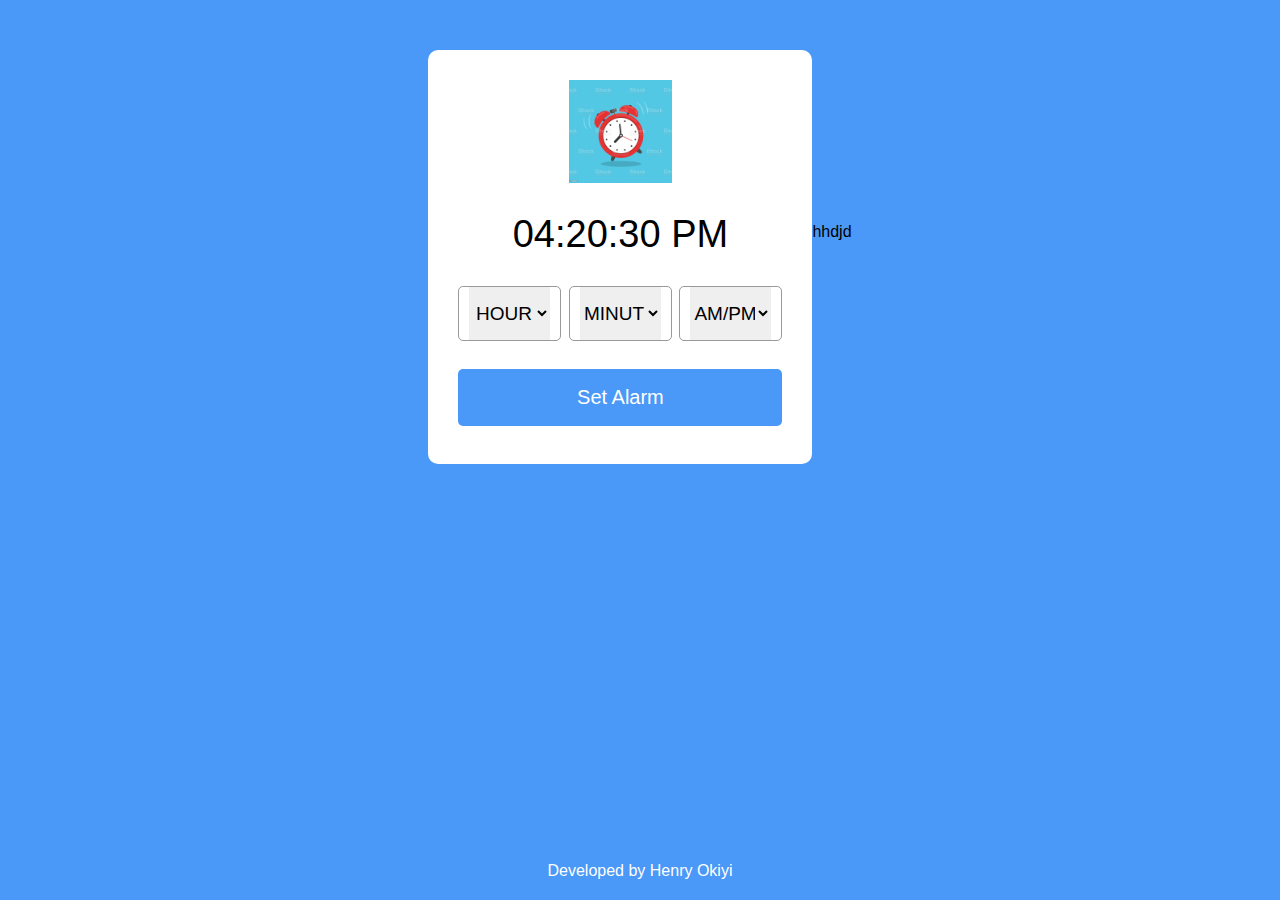
==== index.html @ d65d3401 "added to structure" ====
<!DOCTYPE html>
<html lang="en">
<head>
    <meta charset="UTF-8">
    <meta http-equiv="X-UA-Compatible" content="IE=edge">
    <meta name="viewport" content="width=device-width, initial-scale=1.0">
    <title>alarm clock</title>
    <link rel="icon" href="./files/alarm_clock.jpg" type="image/x-icon">
    <link rel="stylesheet" href="style.css">
</head>
<body>
    <div class="wrapper">
        <img src="./files/alarm_clock.jpg" alt="clock">
        <h1 class="write">04:20:30 PM</h1>
        <div class="content">
            <div class="column">
                <select>
                    <option value="HOUR" selected hidden>HOUR</option>
                    <!-- <option value="HOUR">01</option>
                    <option value="HOUR">02</option>
                    <option value="HOUR">03</option> -->
                </select>
            </div>
            <div class="column">
                <select>
                    <option value="MINUTE" selected hidden>MINUTE</option>
                    <!-- <option value="HOUR">01</option>
                    <option value="HOUR">02</option>
                    <option value="HOUR">03</option> -->
                </select>
            </div>
            <div class="column">
                <select>
                    <option value="AM/PM" selected hidden>AM/PM</option>
                    <!-- <option value="AM">AM</option>
                    <option value="PM">PM</option> -->
                </select>
            </div>
        </div>
        <button id="setAlarm">Set Alarm</button>
    </div>
    <div style="position: absolute; bottom: 20px; color: white;">Developed by <a href="https://www.linkedin.com/in/henry-okiyi-0246b6299/" target="_blank" rel="noopener noreferrer">Henry Okiyi</a></div>

<p>hhdjd</p>
    <script src="script.js"></script>
</body>
</html>
---- style.css ----
*{
    margin: 0;
    padding: 0;
    box-sizing: border-box;
    font-family: sans-serif;
}
body, .wrapper, .content{
    display: flex;
    align-items: center;
    justify-content: center;
}
body{
    /* min-width: 100vh; */
    background-color: #4a98f7;
}
.wrapper{
    /* width: 440px; */
    width: 30vw;
    background-color: white;
    border-radius: 10px;
    flex-direction: column;
    padding: 30px 30px 38px;
    margin-top: 50px;
}
.wrapper img{
    max-width: 103px;
}
.wrapper h1{
    font-size: 38px;
    font-weight: 500;
    margin: 30px 0;
}
.wrapper .content{
    width: 100%;
    justify-content: space-between;
}
.wrapper .content.disable{
    opacity: 0.6;
    pointer-events: none;
}
.content .column{
    border-radius: 5px;
    padding: 0 10px;
    border: 1px solid #999;
    width: calc(100% / 3 - 5px);
}
.column select{
    outline: none;
    border: none;
    height: 53px;
    width: 100%;
    font-size: 19px;
    text-align: center;
}
.wrapper button{
    width: 100%;
    outline: none;
    border: none;
    margin-top: 28px;
    font-size: 20px;
    padding: 17px 0;
    border-radius: 5px;
    background: #4a98f7;
    color: #fff;
    cursor: pointer;
}
#setAlarm:hover{
    transition: .5s;
    background-color: deepskyblue;
}
select{
    cursor: pointer;
}

a{
    color: white;
    text-decoration: none;
    display: inline-block;
    transition: .3s;
}

a:hover{
    color: rgb(228, 228, 228);
    transform: translateY(-5px);
}






@media (max-width: 1115px) {
    .wrapper{
        width: 40vw;
        position: absolute;
        top: 10vh;
    }
}
@media (max-width: 1045px) {
    .wrapper{
        width: 45vw;
    }
}
@media (max-width: 927px) {
    .wrapper{
        width: 50vw;
    }
}
@media (max-width: 830px) {
    .wrapper{
        width: 60vw;
    }
}
@media (max-width: 710px) {
    .wrapper{
        width: 65vw;
    }
}
@media (max-width: 650px) {
    .wrapper{
        width: 70vw;
    }
}
@media (max-width: 598px) {
    .wrapper{
        width: 75vw;
    }
    
}
@media (max-width: 555px) {
    .wrapper{
        width: 80vw;
    }
    
}
@media (max-width: 526px) {
    .wrapper{
        width: 85vw;
    }
    
}
@media (max-width: 492px) {
    .wrapper{
        width: 95vw;
    }
    
}
@media (max-width: 416px) {
    .wrapper{
        width: 90vw;
    }
    .column select{
        font-size: 10px;
    }
    .wrapper h1{
        font-size: 30px;
    }
    
}
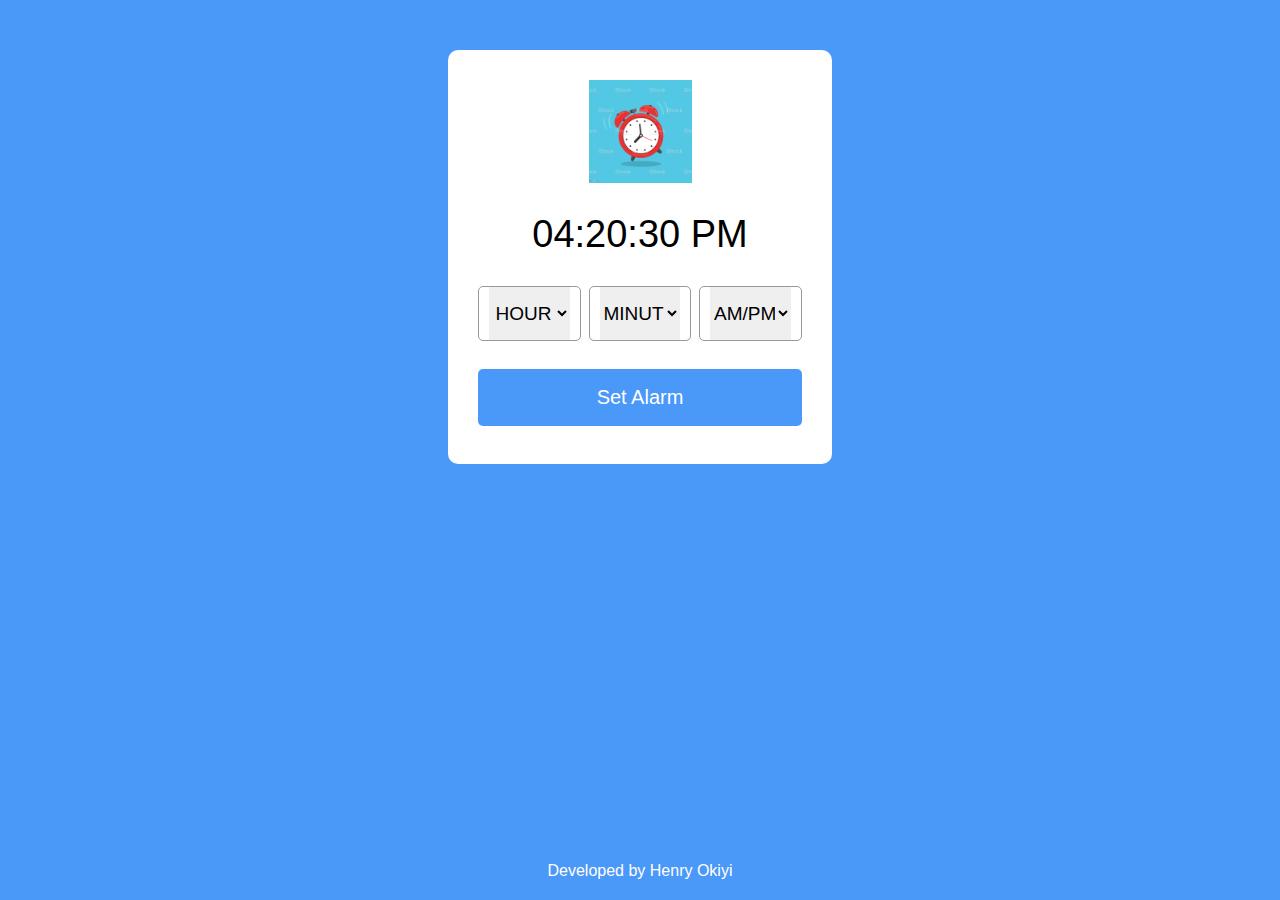
==== commit e5148855: "removed from structure" ====
--- a/index.html
+++ b/index.html
@@ -41,7 +41,7 @@
     </div>
     <div style="position: absolute; bottom: 20px; color: white;">Developed by <a href="https://www.linkedin.com/in/henry-okiyi-0246b6299/" target="_blank" rel="noopener noreferrer">Henry Okiyi</a></div>
 
-<p>hhdjd</p>
+
     <script src="script.js"></script>
 </body>
 </html>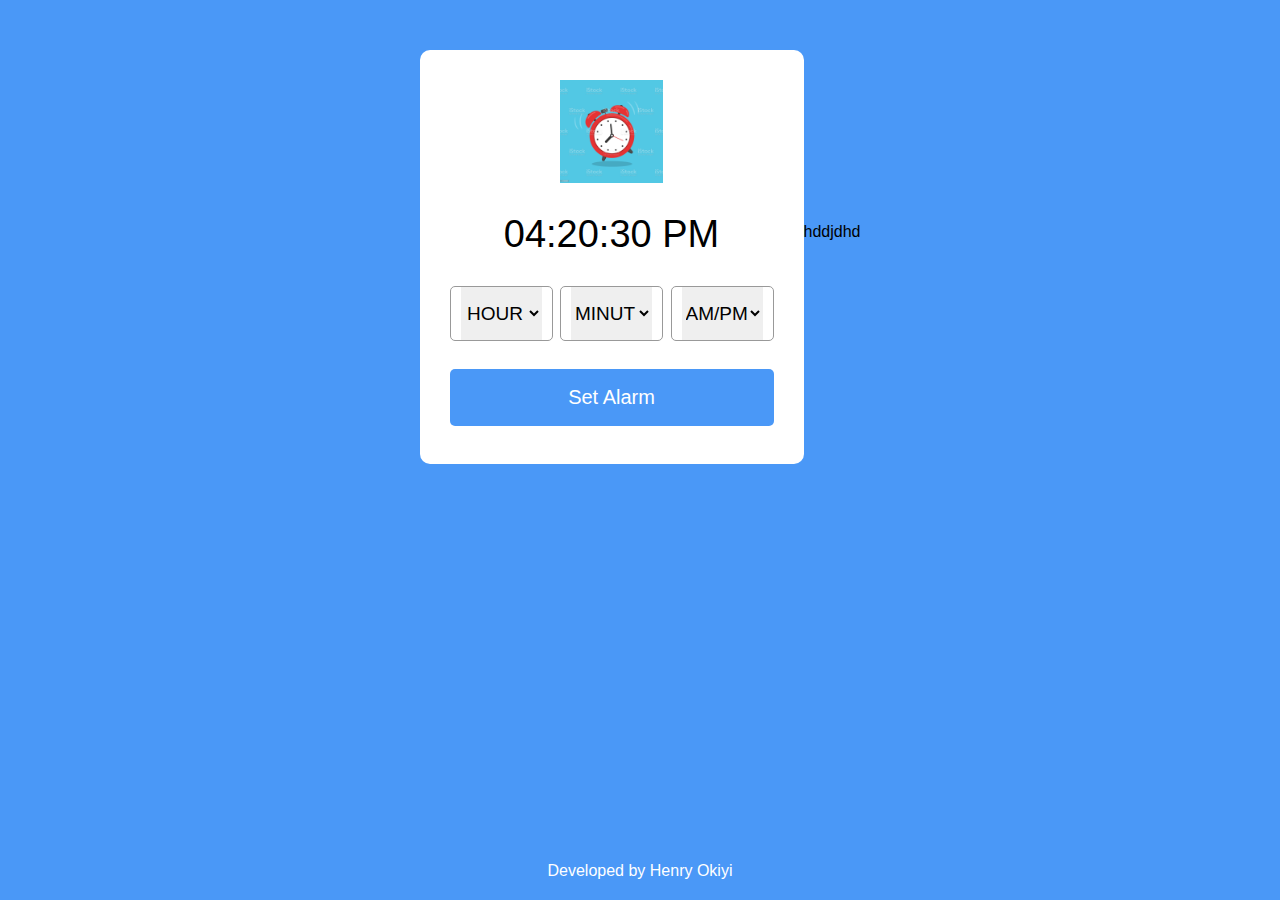
==== commit 82532690: "added to structure" ====
--- a/index.html
+++ b/index.html
@@ -41,7 +41,7 @@
     </div>
     <div style="position: absolute; bottom: 20px; color: white;">Developed by <a href="https://www.linkedin.com/in/henry-okiyi-0246b6299/" target="_blank" rel="noopener noreferrer">Henry Okiyi</a></div>
 
-
+<p>hddjdhd</p>
     <script src="script.js"></script>
 </body>
 </html>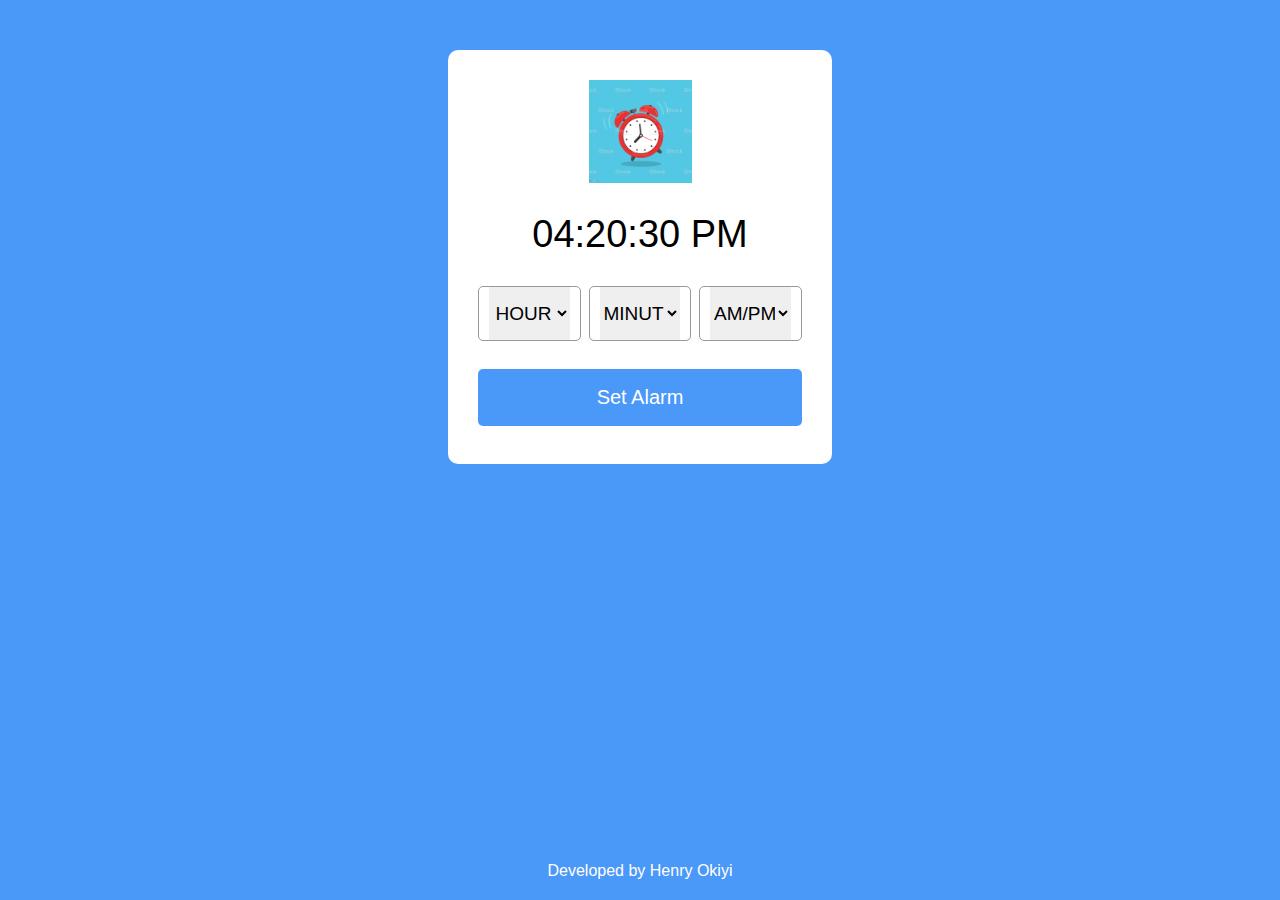
==== commit dd582058: "removed from structure" ====
--- a/index.html
+++ b/index.html
@@ -41,7 +41,7 @@
     </div>
     <div style="position: absolute; bottom: 20px; color: white;">Developed by <a href="https://www.linkedin.com/in/henry-okiyi-0246b6299/" target="_blank" rel="noopener noreferrer">Henry Okiyi</a></div>
 
-<p>hddjdhd</p>
+
     <script src="script.js"></script>
 </body>
 </html>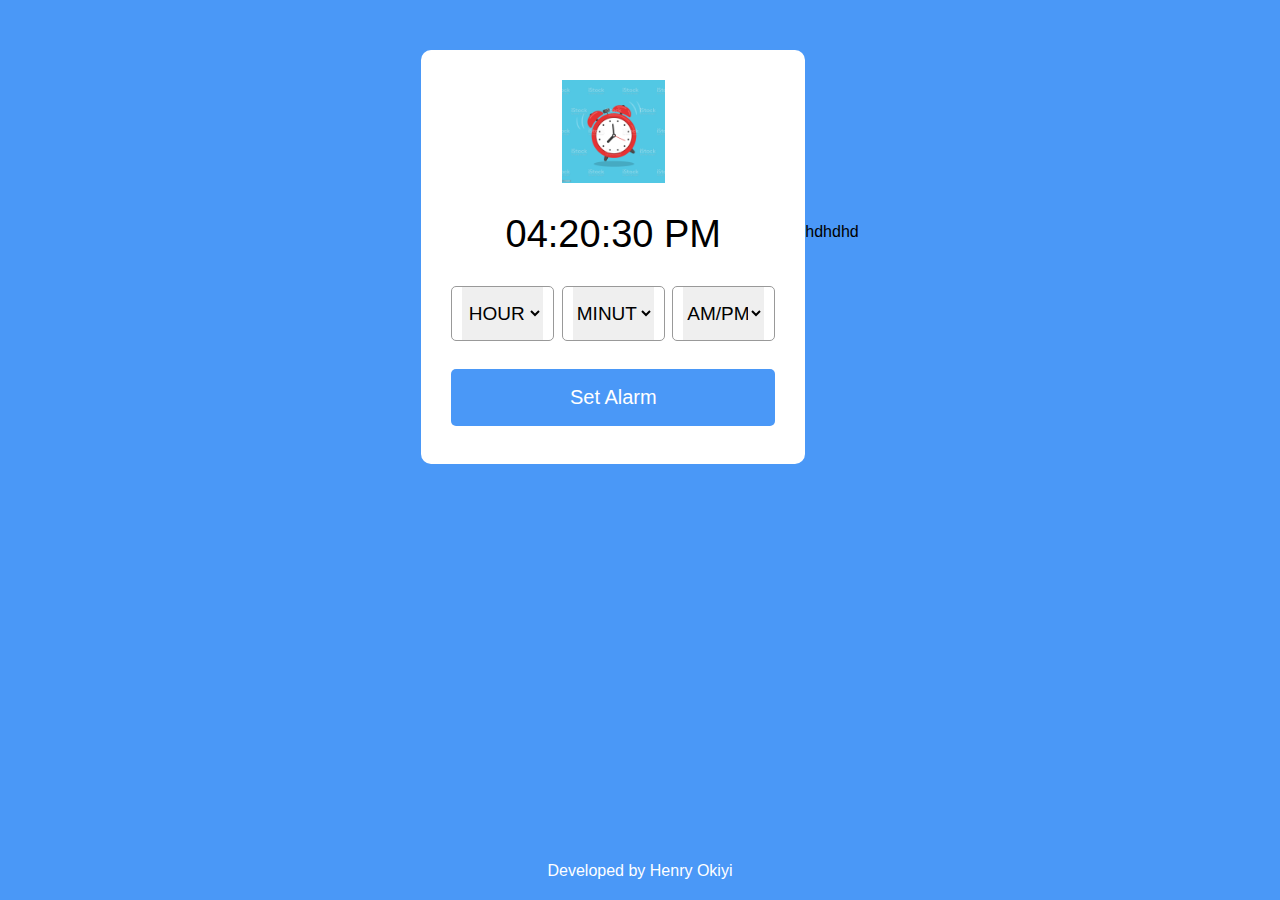
==== commit 207570f8: "added to structure" ====
--- a/index.html
+++ b/index.html
@@ -41,7 +41,7 @@
     </div>
     <div style="position: absolute; bottom: 20px; color: white;">Developed by <a href="https://www.linkedin.com/in/henry-okiyi-0246b6299/" target="_blank" rel="noopener noreferrer">Henry Okiyi</a></div>
 
-
+<p>hdhdhd</p>
     <script src="script.js"></script>
 </body>
 </html>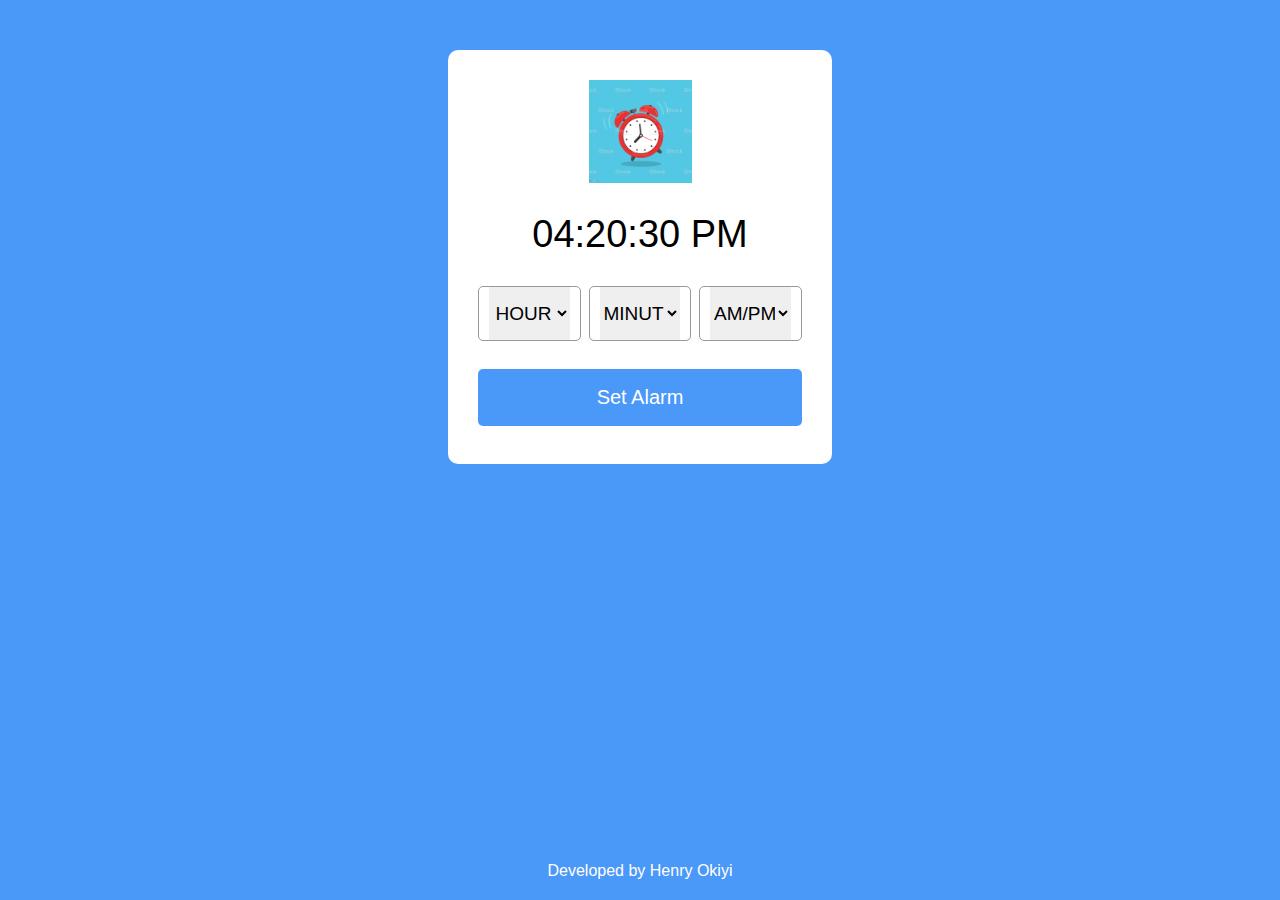
==== commit 967872ad: "removed from structure" ====
--- a/index.html
+++ b/index.html
@@ -41,7 +41,7 @@
     </div>
     <div style="position: absolute; bottom: 20px; color: white;">Developed by <a href="https://www.linkedin.com/in/henry-okiyi-0246b6299/" target="_blank" rel="noopener noreferrer">Henry Okiyi</a></div>
 
-<p>hdhdhd</p>
+
     <script src="script.js"></script>
 </body>
 </html>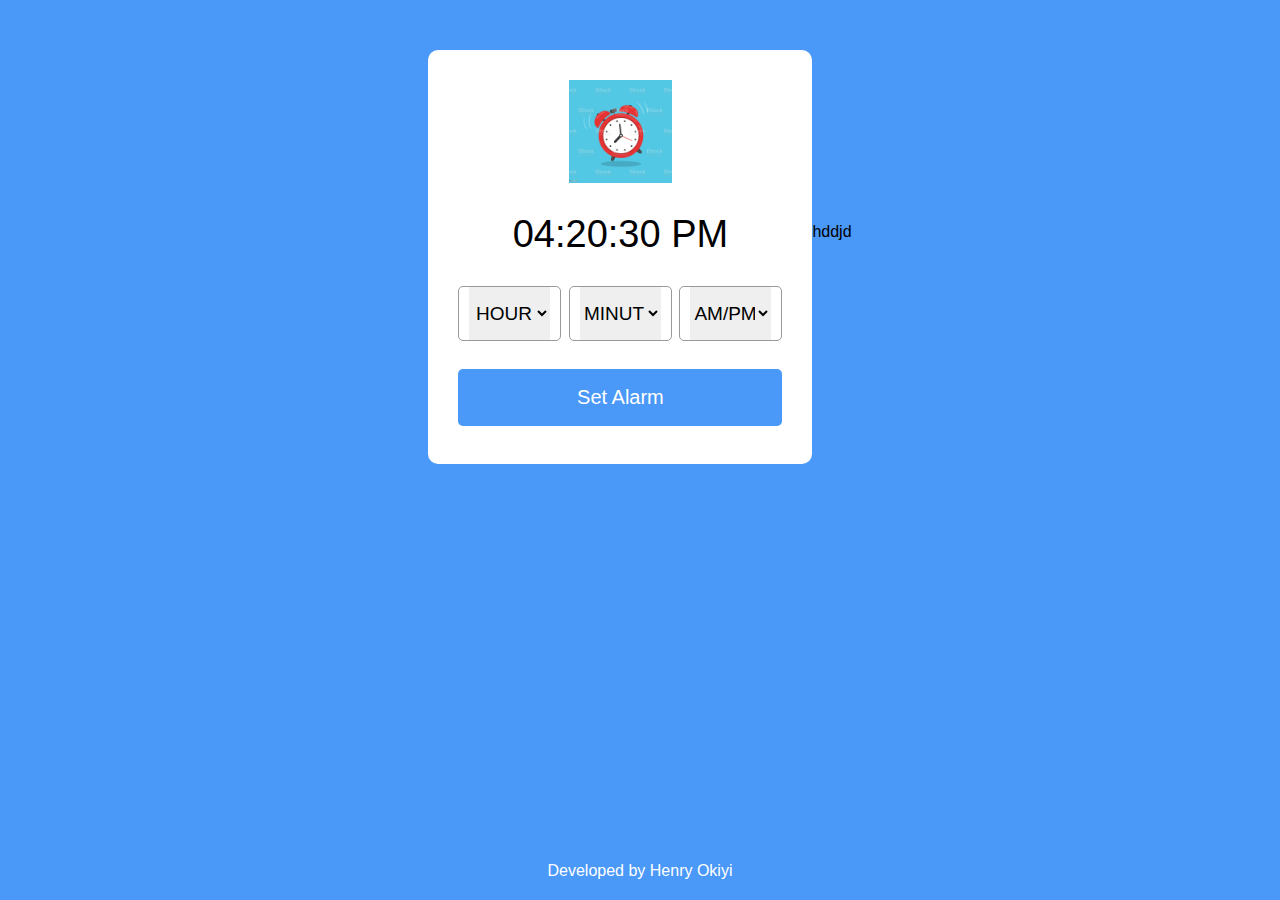
==== commit 07dc8d16: "added to structure" ====
--- a/index.html
+++ b/index.html
@@ -41,7 +41,7 @@
     </div>
     <div style="position: absolute; bottom: 20px; color: white;">Developed by <a href="https://www.linkedin.com/in/henry-okiyi-0246b6299/" target="_blank" rel="noopener noreferrer">Henry Okiyi</a></div>
 
-
+<p>hddjd</p>
     <script src="script.js"></script>
 </body>
 </html>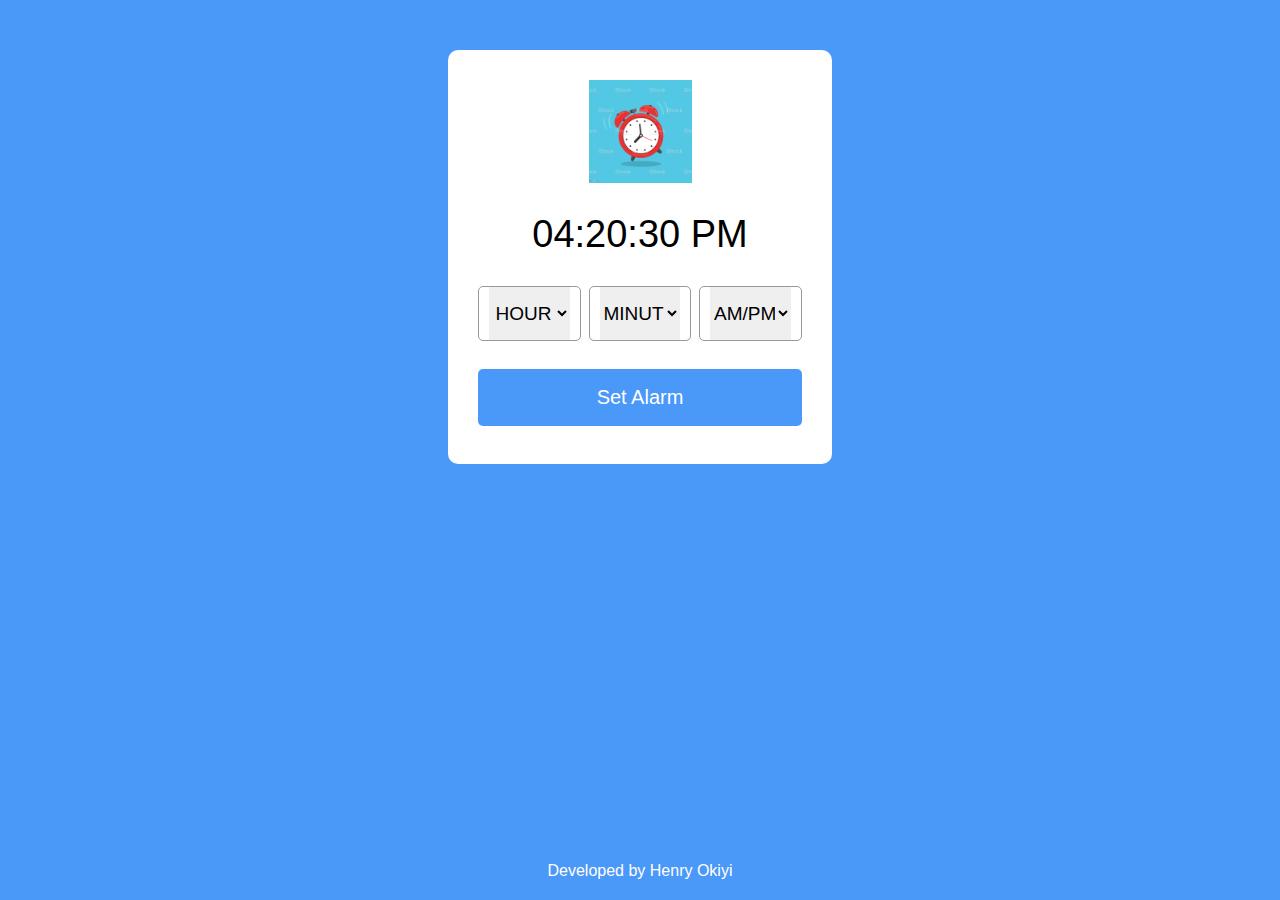
==== commit e059ff4c: "removed from structure" ====
--- a/index.html
+++ b/index.html
@@ -41,7 +41,7 @@
     </div>
     <div style="position: absolute; bottom: 20px; color: white;">Developed by <a href="https://www.linkedin.com/in/henry-okiyi-0246b6299/" target="_blank" rel="noopener noreferrer">Henry Okiyi</a></div>
 
-<p>hddjd</p>
+
     <script src="script.js"></script>
 </body>
 </html>